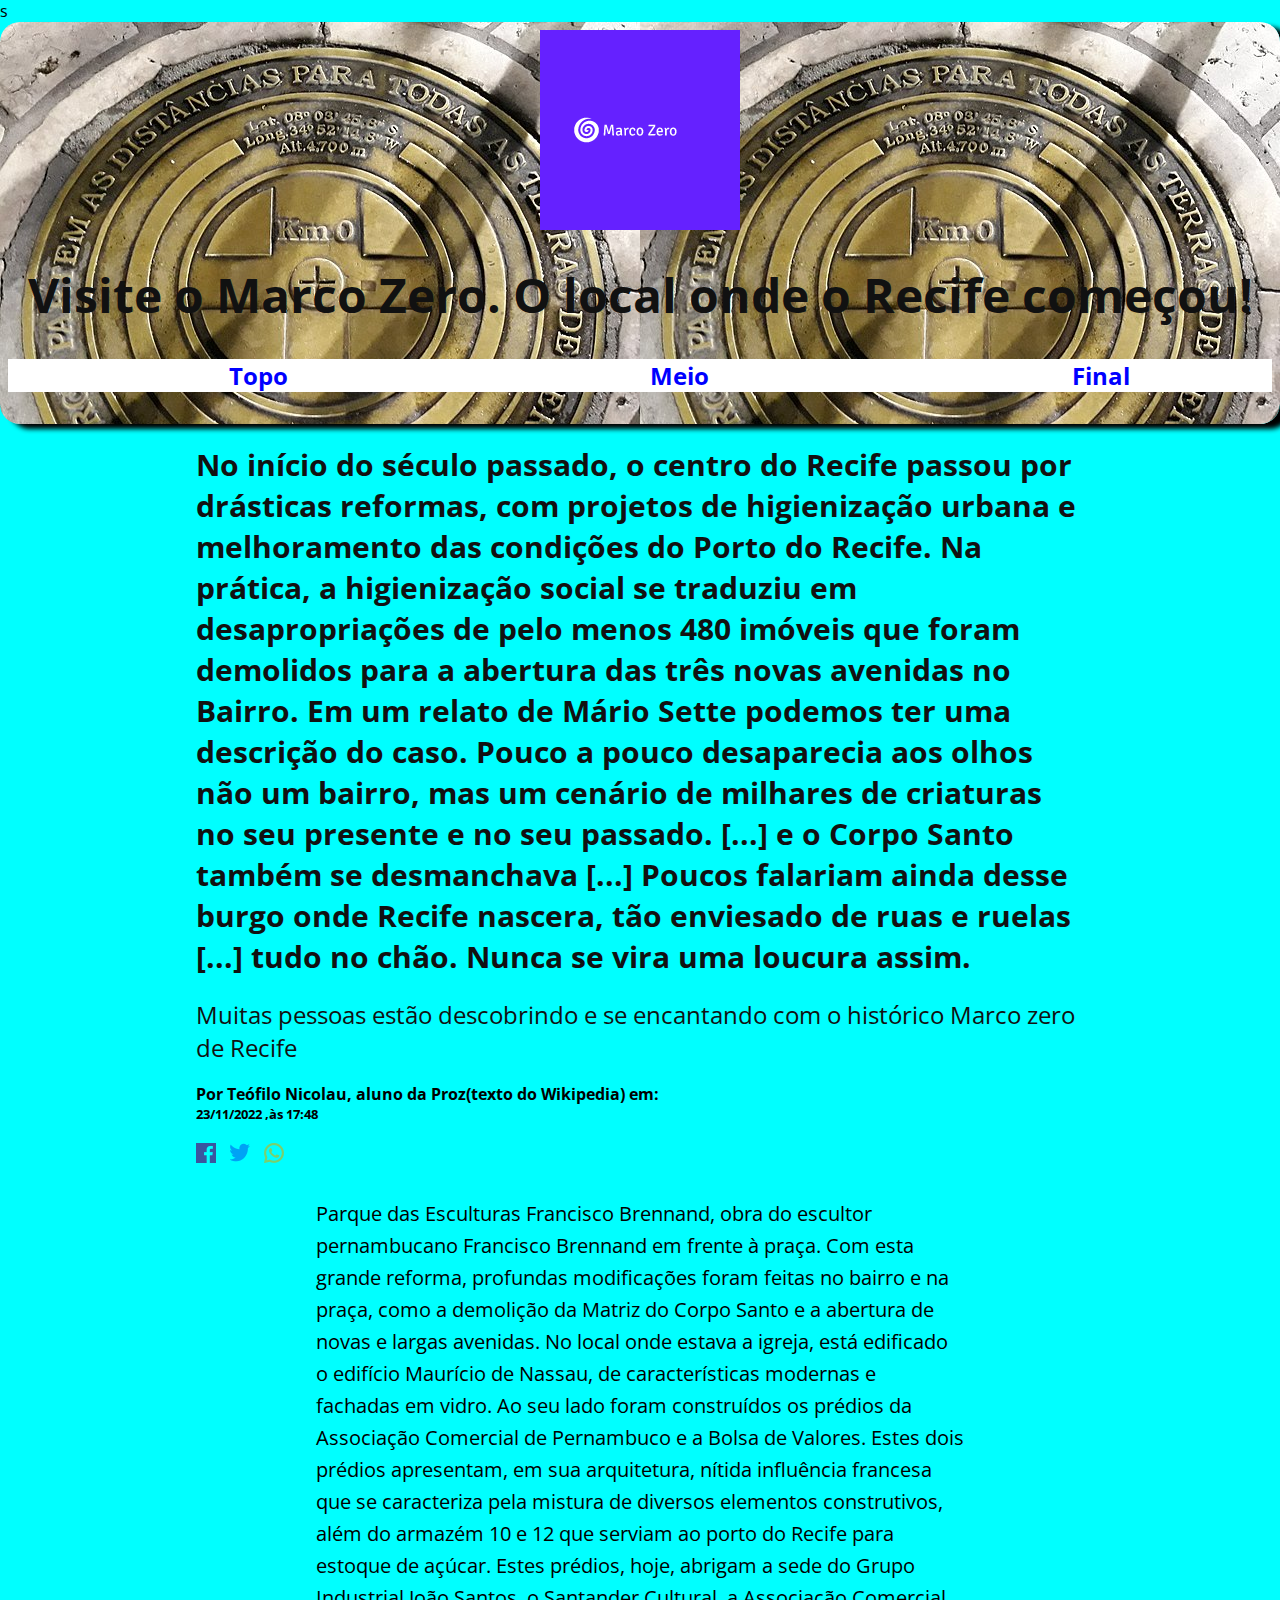
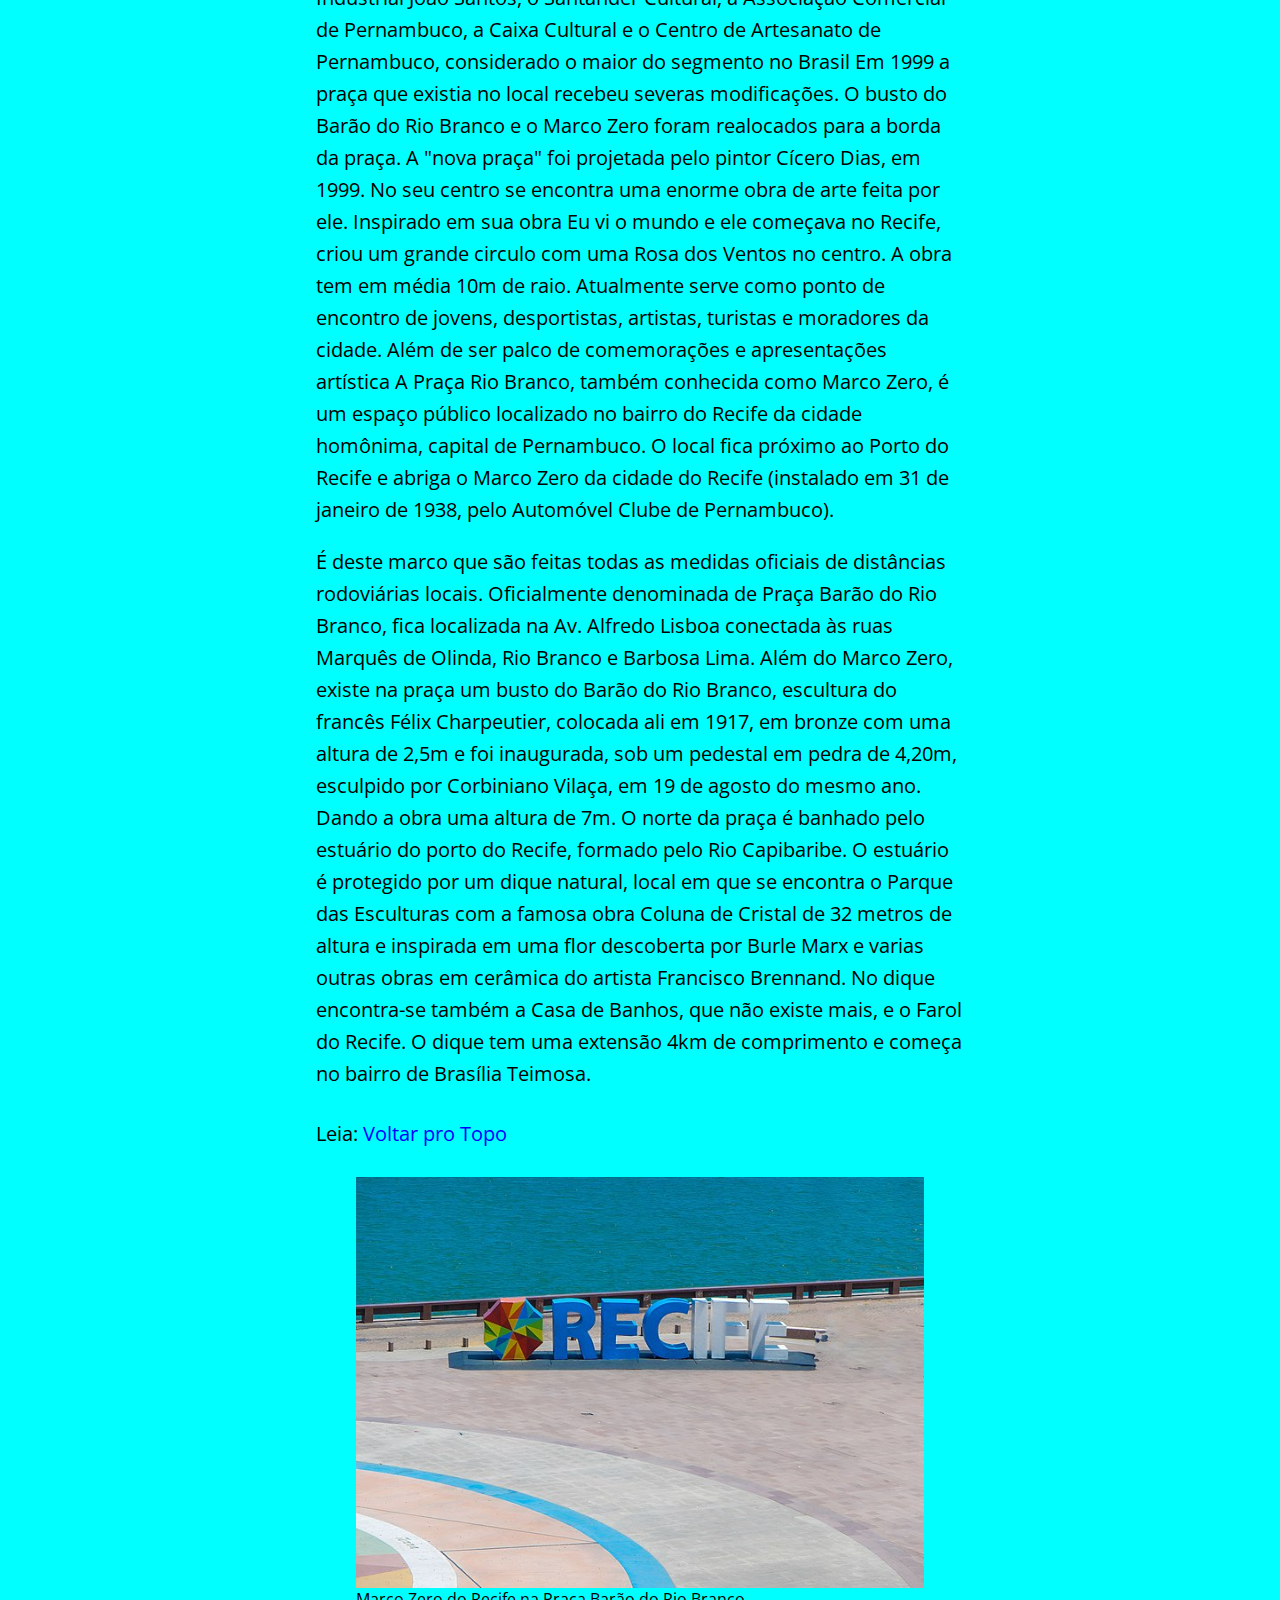
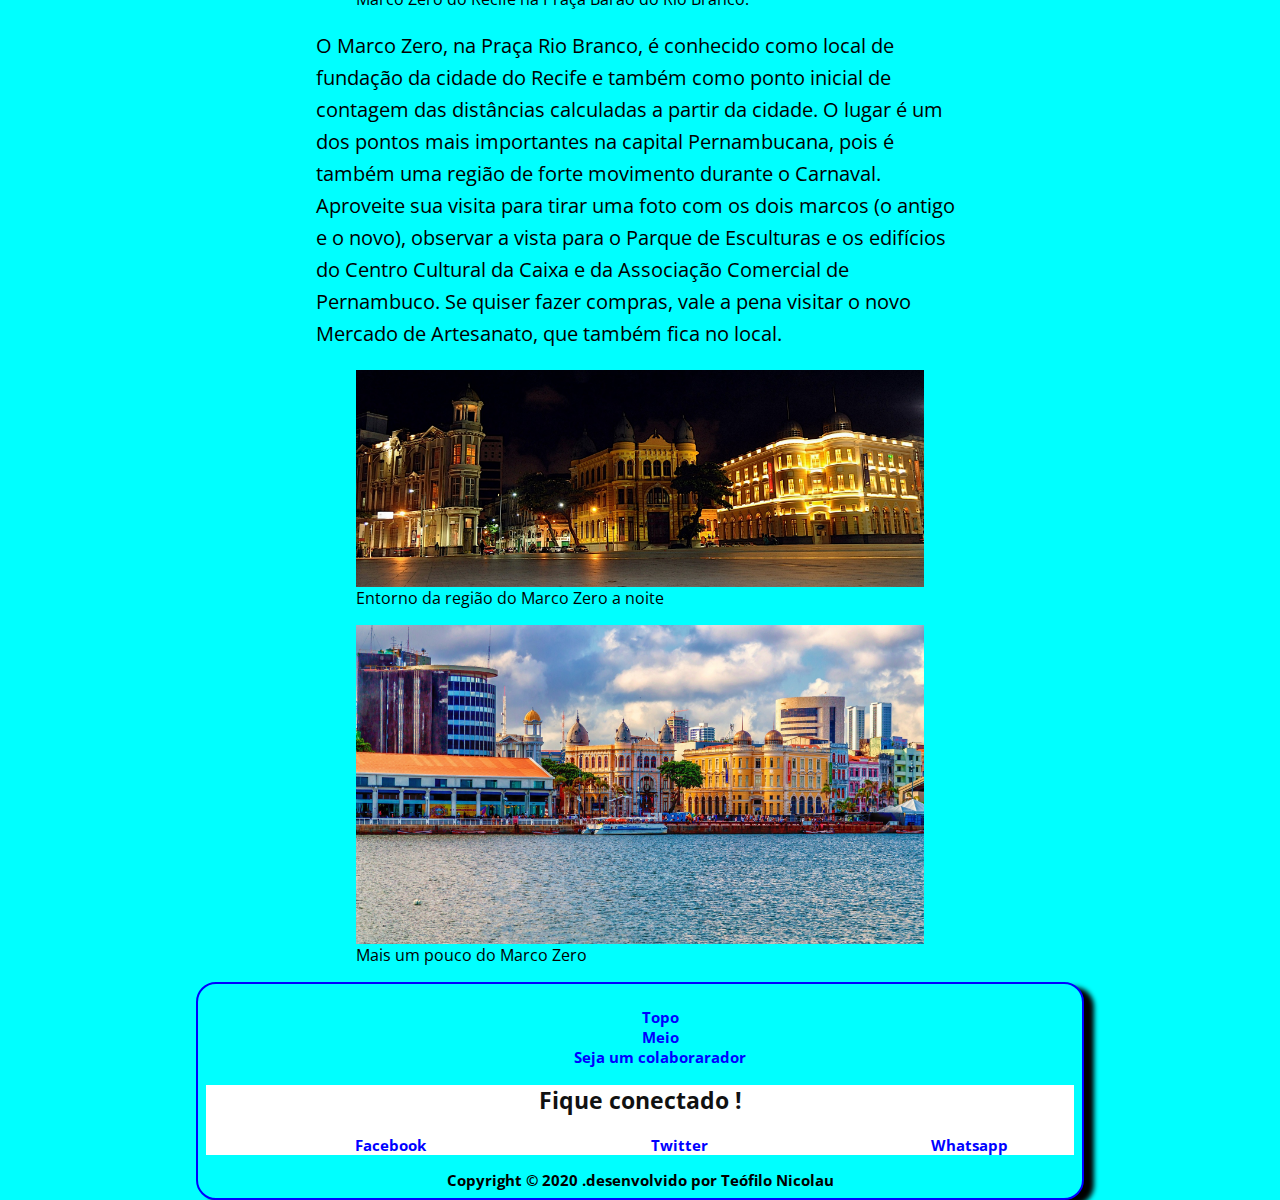
==== index.html @ 3c05c3f0 "marco_zero" ====
s<!--A cidade do Recife é uma das mais famosas do Nordeste, ela possui diversos pontos turísticos e um deles é o Marco Zero. Sabendo disso, crie uma página HTML, falando sobre esse ponto turístico de acordo com os seguintes pré-requisitos: 

 1. A página precisa ter cabeçalho, conteúdo e rodapé;
 2. A página precisa ter imagens; 
 3. Use a tag de semântica textual inline. 

 Abuse de sua criatividade para a criação da página! 
-->
<!DOCTYPE html>
<html lang="pt-br">
  <head>
    <meta charset="UTF-8" />
    <meta http-equiv="X-UA-Compatible" content="IE=edge" />
    <meta name="viewport" content="width=device-width, initial-scale=1.0" />
    <link rel="stylesheet" href="./style.css" />

    <title>Marco Zero Recife</title>
  </head>
  <body>
    <header class="cabecalho">
      <a class="logo" href="index.html"
        ><img src="./logoMarcoZero.png" alt="logotipo"
      /></a>
      <h1>Visite o Marco Zero. O local onde o Recife começou!</h1>
      <nav>
        <ul>
          <li><a href="#">Topo</a></li>
          <li><a href="#meio">Meio</a></li>
          <li><a href="#final">Final</a></li>
        </ul>
      </nav>
    </header>

    <div class="container">
      <main>
        <div class="headline">
          <h1>
            No início do século passado, o centro do Recife passou por drásticas
            reformas, com projetos de higienização urbana e melhoramento das
            condições do Porto do Recife. Na prática, a higienização social se
            traduziu em desapropriações de pelo menos 480 imóveis que foram
            demolidos para a abertura das três novas avenidas no Bairro. Em um
            relato de Mário Sette podemos ter uma descrição do caso. Pouco a
            pouco desaparecia aos olhos não um bairro, mas um cenário de
            milhares de criaturas no seu presente e no seu passado. [...] e o
            Corpo Santo também se desmanchava [...] Poucos falariam ainda desse
            burgo onde Recife nascera, tão enviesado de ruas e ruelas [...] tudo
            no chão. Nunca se vira uma loucura assim.
          </h1>
        </div>

        <h2 class="subtitle">
          Muitas pessoas estão descobrindo e se encantando com o histórico Marco
          zero de Recife
        </h2>
        <div class="author">
          Por Teófilo Nicolau, aluno da Proz(texto do Wikipedia) em:
          <div><sub></sub><small>23/11/2022 ,às 17:48</small></div>
          <div class="social-icons">
            <a href=""
              ><img class="icon" src="./facebook.png" alt="Facebook"
            /></a>
            <a href=""
              ><img class="icon" src="./twitter.png" alt="Twitter"
            /></a>
            <a href=""
              ><img class="icon" src="./whatsapp.png" alt="Whatsapp"
            /></a>
          </div>
        </div>
        <div class="content">
          <p>
            Parque das Esculturas Francisco Brennand, obra do escultor
            pernambucano Francisco Brennand em frente à praça. Com esta grande
            reforma, profundas modificações foram feitas no bairro e na praça,
            como a demolição da Matriz do Corpo Santo e a abertura de novas e
            largas avenidas. No local onde estava a igreja, está edificado o
            edifício Maurício de Nassau, de características modernas e fachadas
            em vidro. Ao seu lado foram construídos os prédios da Associação
            Comercial de Pernambuco e a Bolsa de Valores. Estes dois prédios
            apresentam, em sua arquitetura, nítida influência francesa que se
            caracteriza pela mistura de diversos elementos construtivos, além do
            armazém 10 e 12 que serviam ao porto do Recife para estoque de
            açúcar. Estes prédios, hoje, abrigam a sede do Grupo Industrial João
            Santos, o Santander Cultural, a Associação Comercial de Pernambuco,
            a Caixa Cultural e o Centro de Artesanato de Pernambuco, considerado
            o maior do segmento no <secion id="meio">Brasil</secion> Em 1999 a
            praça que existia no local recebeu severas modificações. O busto do
            Barão do Rio Branco e o Marco Zero foram realocados para a borda da
            praça. A "nova praça" foi projetada pelo pintor Cícero Dias, em
            1999. No seu centro se encontra uma enorme obra de arte feita por
            ele. Inspirado em sua obra Eu vi o mundo e ele começava no Recife,
            criou um grande circulo com uma Rosa dos Ventos no centro. A obra
            tem em média 10m de raio. Atualmente serve como ponto de encontro de
            jovens, desportistas, artistas, turistas e moradores da cidade. Além
            de ser palco de comemorações e apresentações artística A Praça Rio
            Branco, também conhecida como Marco Zero, é um espaço público
            localizado no bairro do Recife da cidade homônima, capital de
            Pernambuco. O local fica próximo ao Porto do Recife e abriga o Marco
            Zero da cidade do Recife (instalado em 31 de janeiro de 1938, pelo
            Automóvel Clube de Pernambuco).
          </p>
          <p>
            É deste marco que são feitas todas as medidas oficiais de distâncias
            rodoviárias locais. Oficialmente denominada de Praça Barão do Rio
            Branco, fica localizada na Av. Alfredo Lisboa conectada às ruas
            Marquês de Olinda, Rio Branco e Barbosa Lima. Além do Marco Zero,
            existe na praça um busto do Barão do Rio Branco, escultura do
            francês Félix Charpeutier, colocada ali em 1917, em bronze com uma
            altura de 2,5m e foi inaugurada, sob um pedestal em pedra de 4,20m,
            esculpido por Corbiniano Vilaça, em 19 de agosto do mesmo ano. Dando
            a obra uma altura de 7m. O norte da praça é banhado pelo estuário do
            porto do Recife, formado pelo Rio Capibaribe. O estuário é protegido
            por um dique natural, local em que se encontra o Parque das
            Esculturas com a famosa obra Coluna de Cristal de 32 metros de
            altura e inspirada em uma flor descoberta por Burle Marx e varias
            outras obras em cerâmica do artista Francisco Brennand. No dique
            encontra-se também a Casa de Banhos, que não existe mais, e o Farol
            do Recife. O dique tem uma extensão 4km de comprimento e começa no
            bairro de Brasília Teimosa.
          </p>

          <div class="cta">
            Leia:
            <a href="#">Voltar pro Topo </a>
          </div>
          <figure>
            <img
              src="./Marco_zero_do_Recife,_na_praça_barão_do_Rio_Branco.jpg"
              alt=""
            />
            <figcaption>
              Marco Zero do Recife na Praça Barão do Rio Branco.
            </figcaption>
          </figure>
          <p>
            O Marco Zero, na Praça Rio Branco, é conhecido como local de
            fundação da cidade do Recife e também como ponto inicial de contagem
            das distâncias calculadas a partir da cidade. O lugar é um dos
            pontos mais importantes na capital Pernambucana, pois é também uma
            região de forte movimento durante o Carnaval. Aproveite sua visita
            para tirar uma foto com os dois marcos (o antigo e o novo), observar
            a vista para o Parque de Esculturas e os edifícios do Centro
            Cultural da Caixa e da Associação Comercial de Pernambuco. Se quiser
            fazer compras, vale a pena visitar o novo Mercado de Artesanato, que
            também fica no local.
          </p>
          <figure>
            <img src="./noite.jpg" alt="" />
            <figcaption>Entorno da região do Marco Zero a noite</figcaption>
          </figure>
          <figure>
            <img src="./recife-2014127_1920.jpg" alt="" />
            <figcaption>Mais um pouco do Marco Zero</figcaption>
          </figure>
        </div>
      </main>

      <footer>
        <div class="rodape">
          <ul>
            <li><a href="#">Topo</a></li>
            <li><a href="#meio">Meio</a></li>
            <li><a href="#">Seja um colaborarador</a></li>
          </ul>

          <nav>
            <h2 class="final">Fique conectado !</h2>

            <ul>
              <li><a href="#">Facebook</a></li>

              <li><a href="#">Twitter</a></li>

              <li><a href="#">Whatsapp</a></li>
            </ul>
          </nav>

          <small
            ><section id="final">
              Copyright © 2020 .desenvolvido por Teófilo Nicolau
            </section></small
          >
        </div>
      </footer>
    </div>
  </body>
</html>
---- style.css ----
@import url('https://fonts.googleapis.com/css2?family=Lavishly+Yours&family=Open+Sans:ital,wght@0,400;0,500;0,700;0,800;1,300;1,400;1,600;1,700&family=Pacifico&family=Rancho&family=Reenie+Beanie&family=Rock+Salt&family=Space+Mono:ital,wght@0,400;0,700;1,700&display=swap');

body {
    font-family: 'Open Sans','Helvetica','Arial';
    margin: 0;
    padding: 0;
    background-color: cyan;
}
.cabecalho {
    background-image: url('./640px-Marco_Zero_do_Recife_\(PE\).jpg');
    color: white;
    font-size: 24px;
    font-weight: bold;
    text-align: center;
    padding: 8px;
    border-bottom: 5 px solid blue;
    border-radius:20px 20px ;
    box-shadow: 10px 5px 5px black;
}
.container {
    max-width: 888px;
    margin:auto;
}
h1,h2{
    color: #111;
}
.headline {
    font-size: 15px;
    
 
}
.subtitle {
    font-weight: normal;
   

}
.social-icons {
    margin-top: 10px;
}
.icon {
    width: 20px;
    padding: 10px 10px 10px 0;
    
}
.author {
    font-weight: bold;
    font-size: 0,8em;

}
.content {
    max-width: 648px;
    margin: auto;

} 
p {
    font-size: 20px;
    line-height: 32px;
}  



nav{
   background-color: white; 
}
nav ul {
    display: flex;
    justify-content: space-around;
    width: 100%;
}
nav ul li{
    list-style-type: none;
    text-align: center;
    font-weight: bold;
    width: 100%;
}
a:hover{
    background-color: azure;
    color:#000;
}



nav ul li a {
    display: block;
    text-decoration: none;
    width: 100%;
    height: 100%;
    list-style-type: none;
}
a {
    text-decoration: none;
    color: blue;
    font-weight: 700px;
}
.cta{
    font-size: 20px;
    margin: 30px 0;
}
figure {
    padding: 0;
    margin: 40 px 0;
}
figure>img {
    width: 100%;
}
li{
    list-style-type: none;
}
   
footer{
    background-color:cyan;
    color: white;
    font-size: 15px;
    font-weight: bold;
    text-align: center;
    padding: 8px;
    margin: auto;
    border-bottom: 8 px solid blue;
    border: 2px solid blue;
    border-radius:20px 20px ;
    box-sizing: border-box;
    box-shadow: 10px 5px 5px black;
}

#final{
    font-size: 15px;
    color:#000;
    font-weight: bold;

}
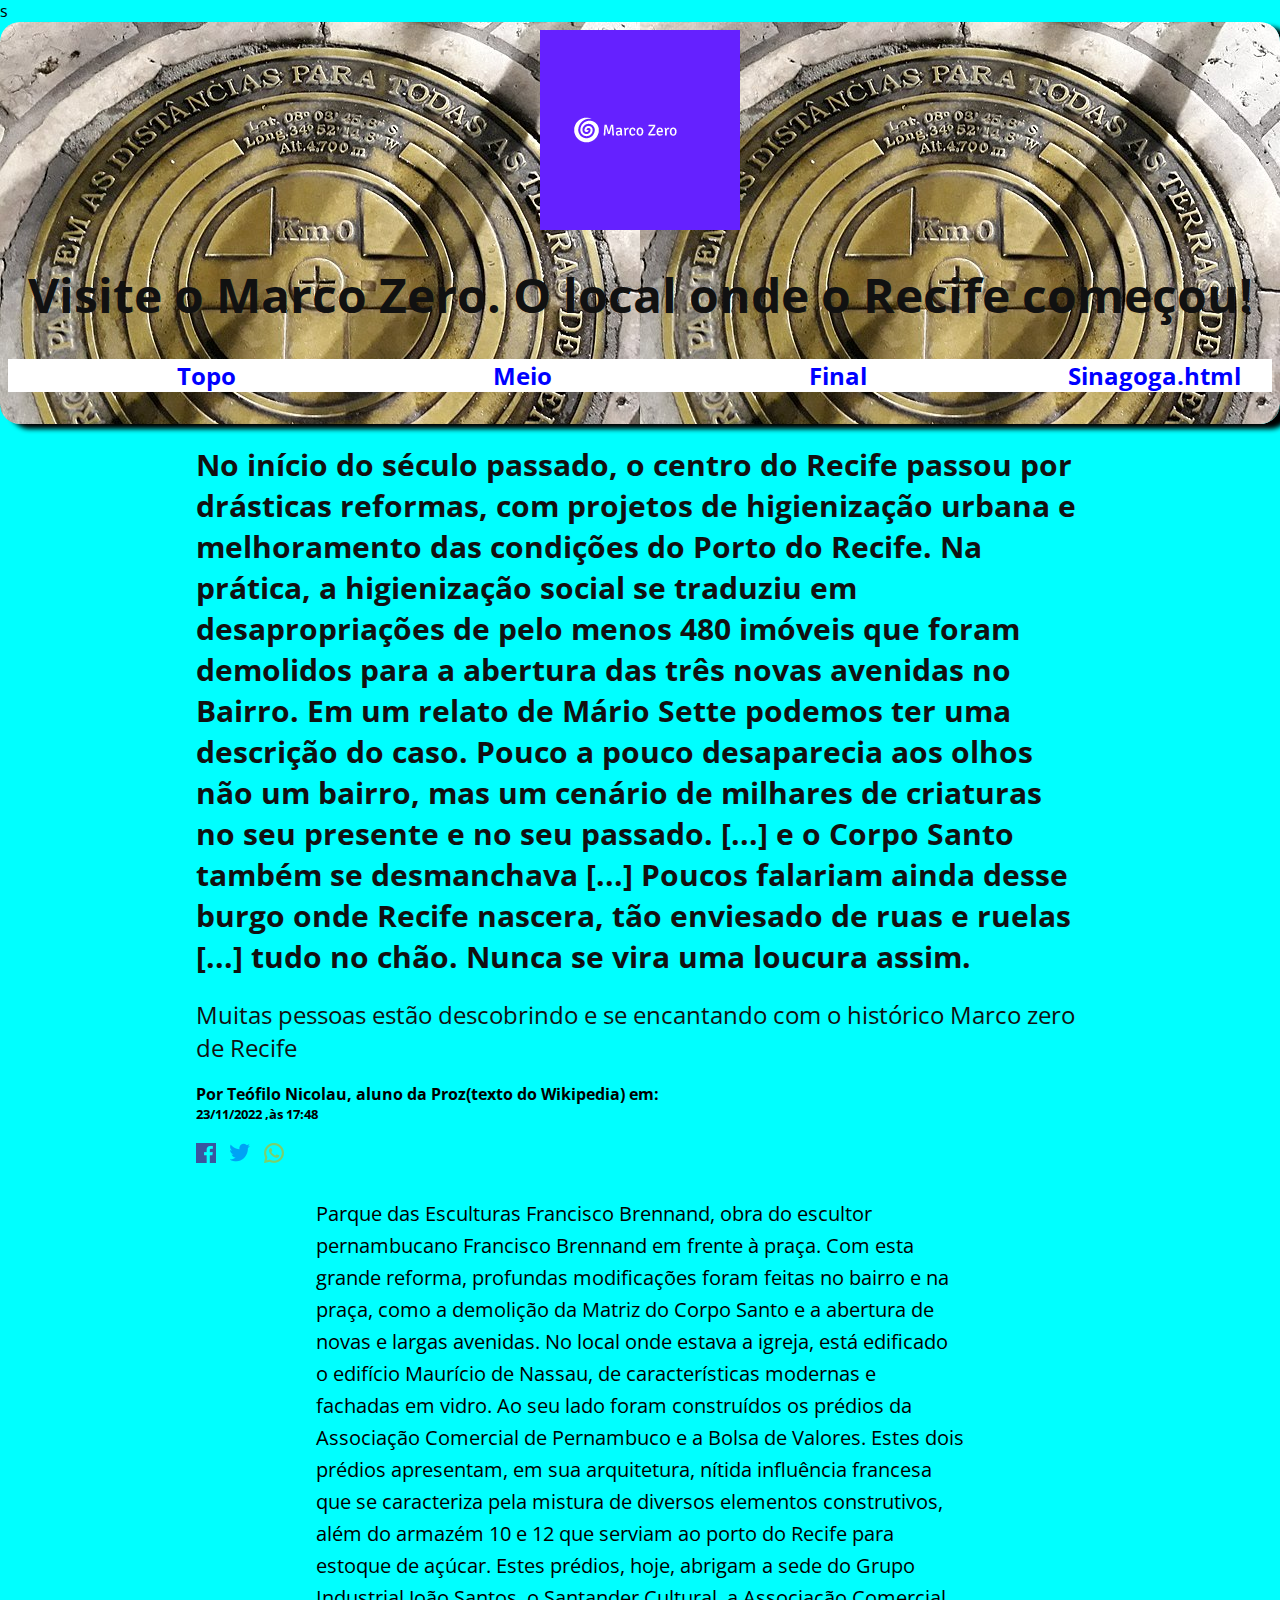
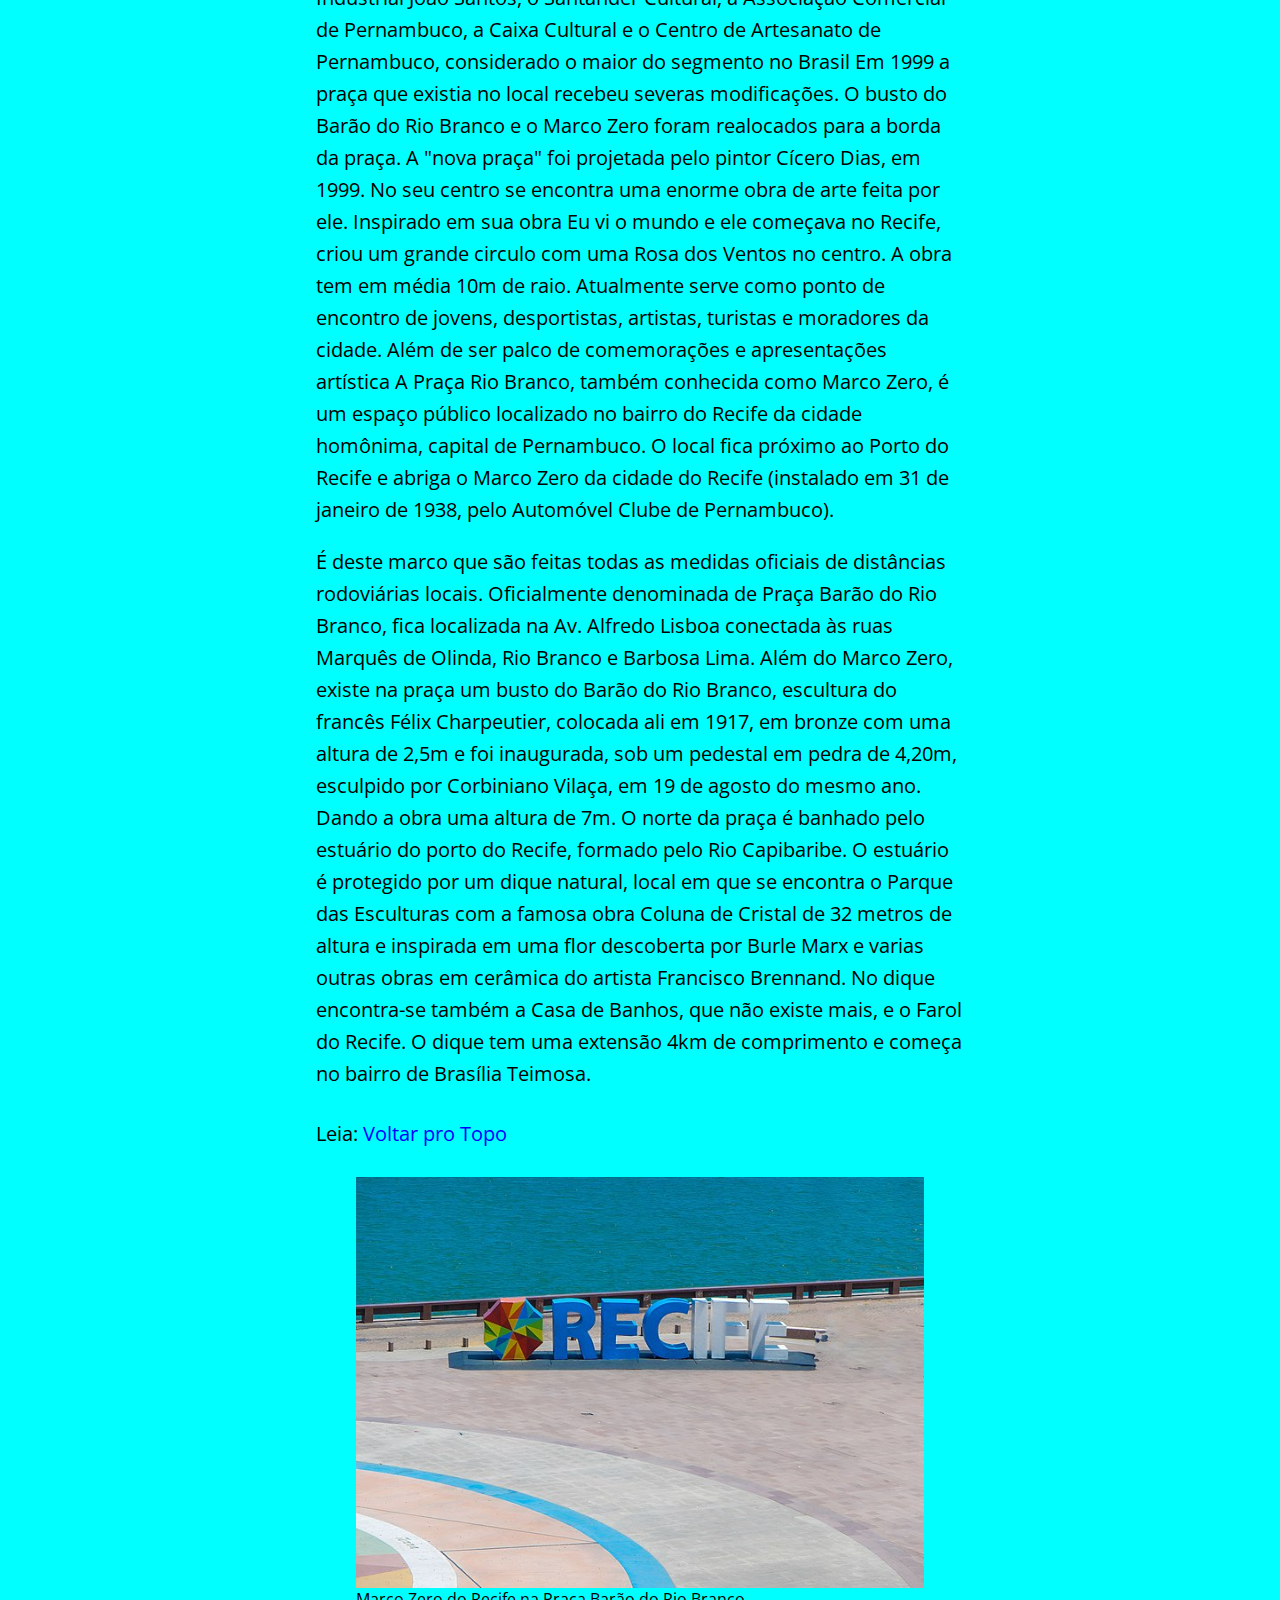
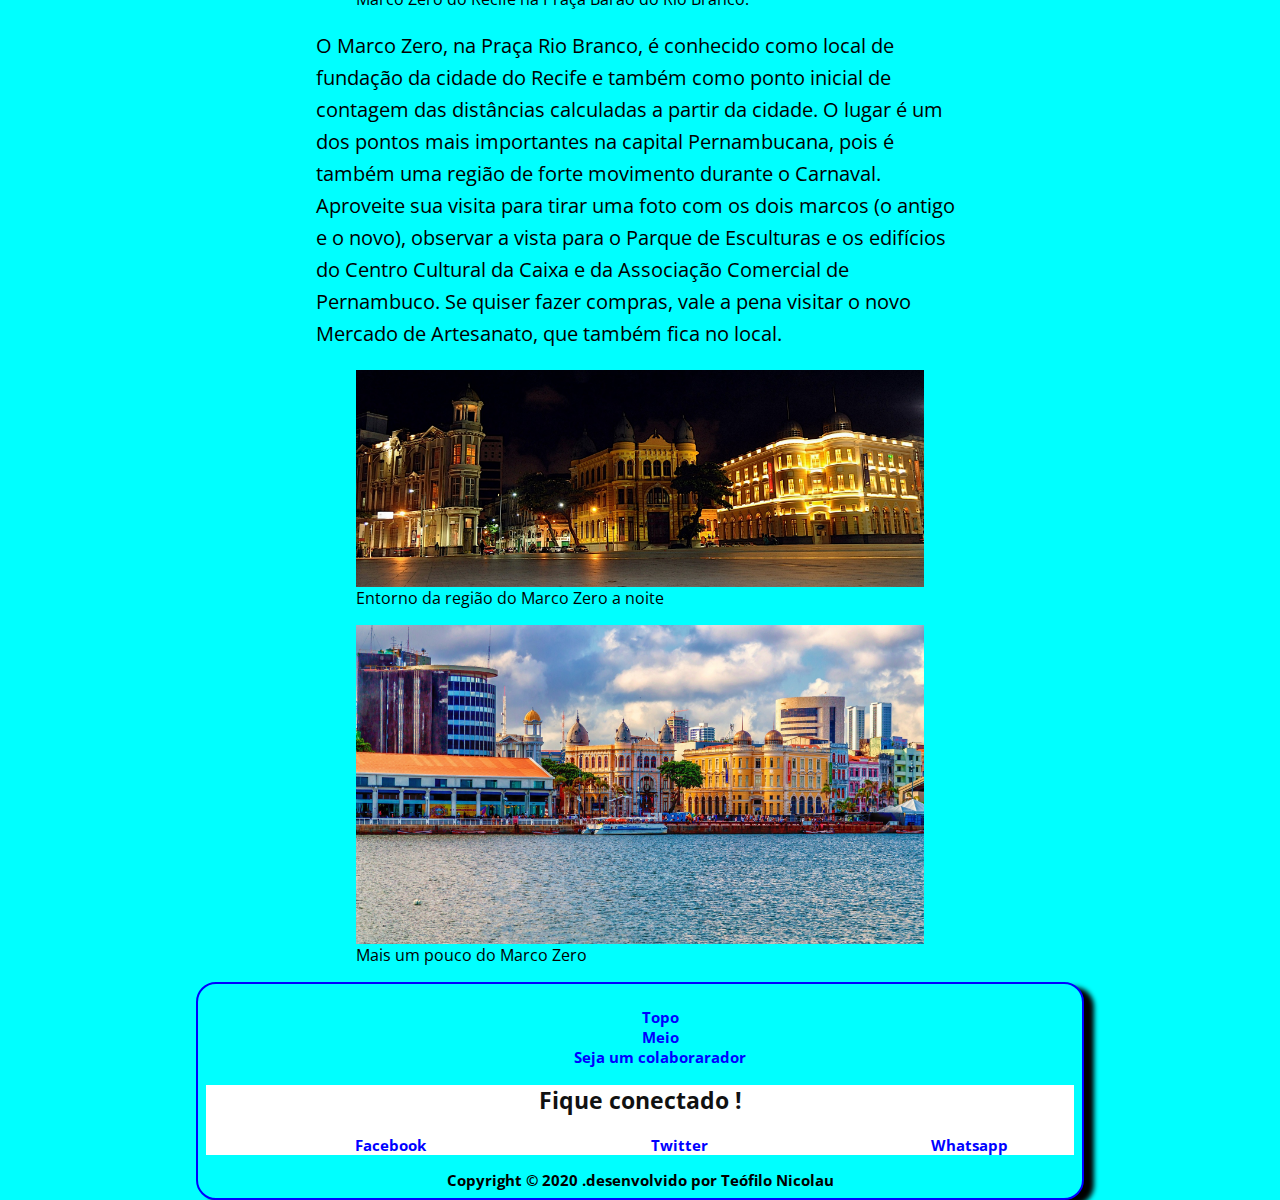
==== commit d18abcf8: "Criacao da pasta sinagoga.html e altercoes no index.html" ====
--- a/index.html
+++ b/index.html
@@ -27,6 +27,7 @@
           <li><a href="#">Topo</a></li>
           <li><a href="#meio">Meio</a></li>
           <li><a href="#final">Final</a></li>
+          <li><a href="sinagoga.html" target="_blank">Sinagoga.html</a></li>
         </ul>
       </nav>
     </header>
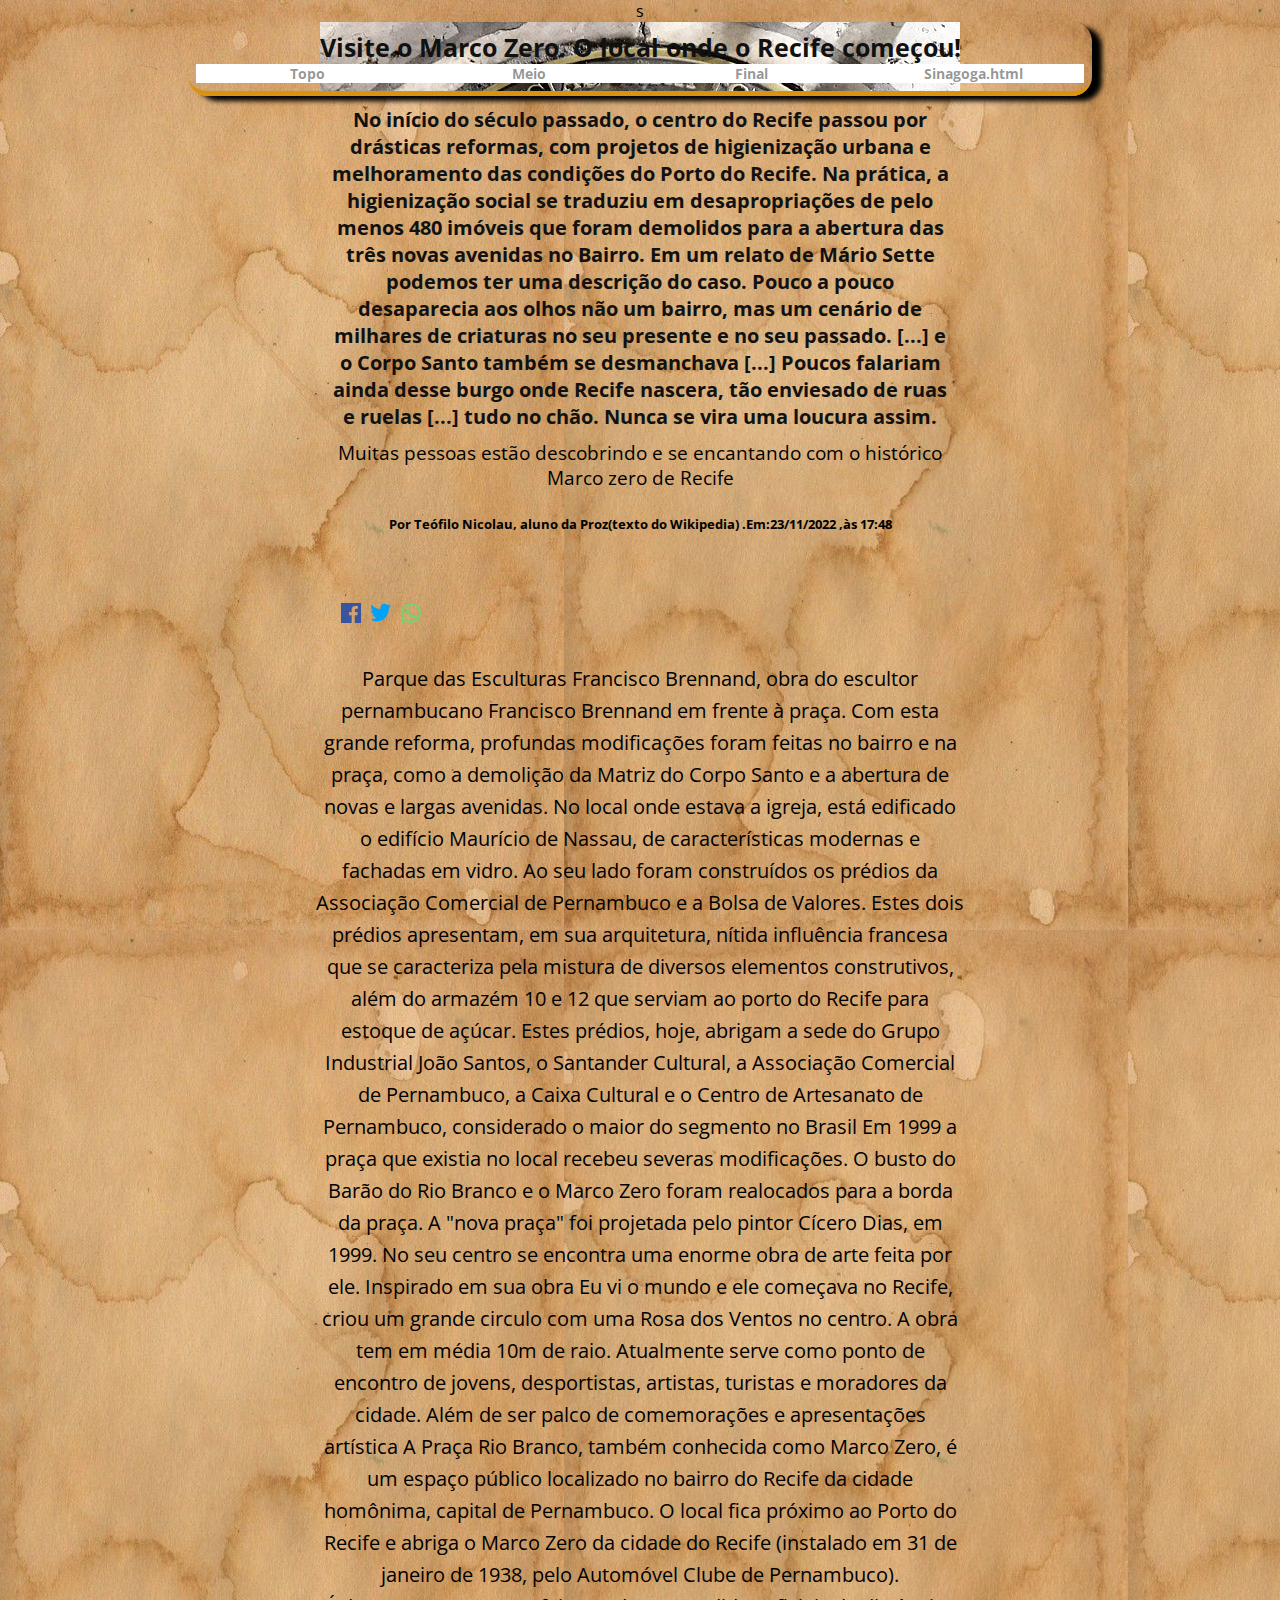
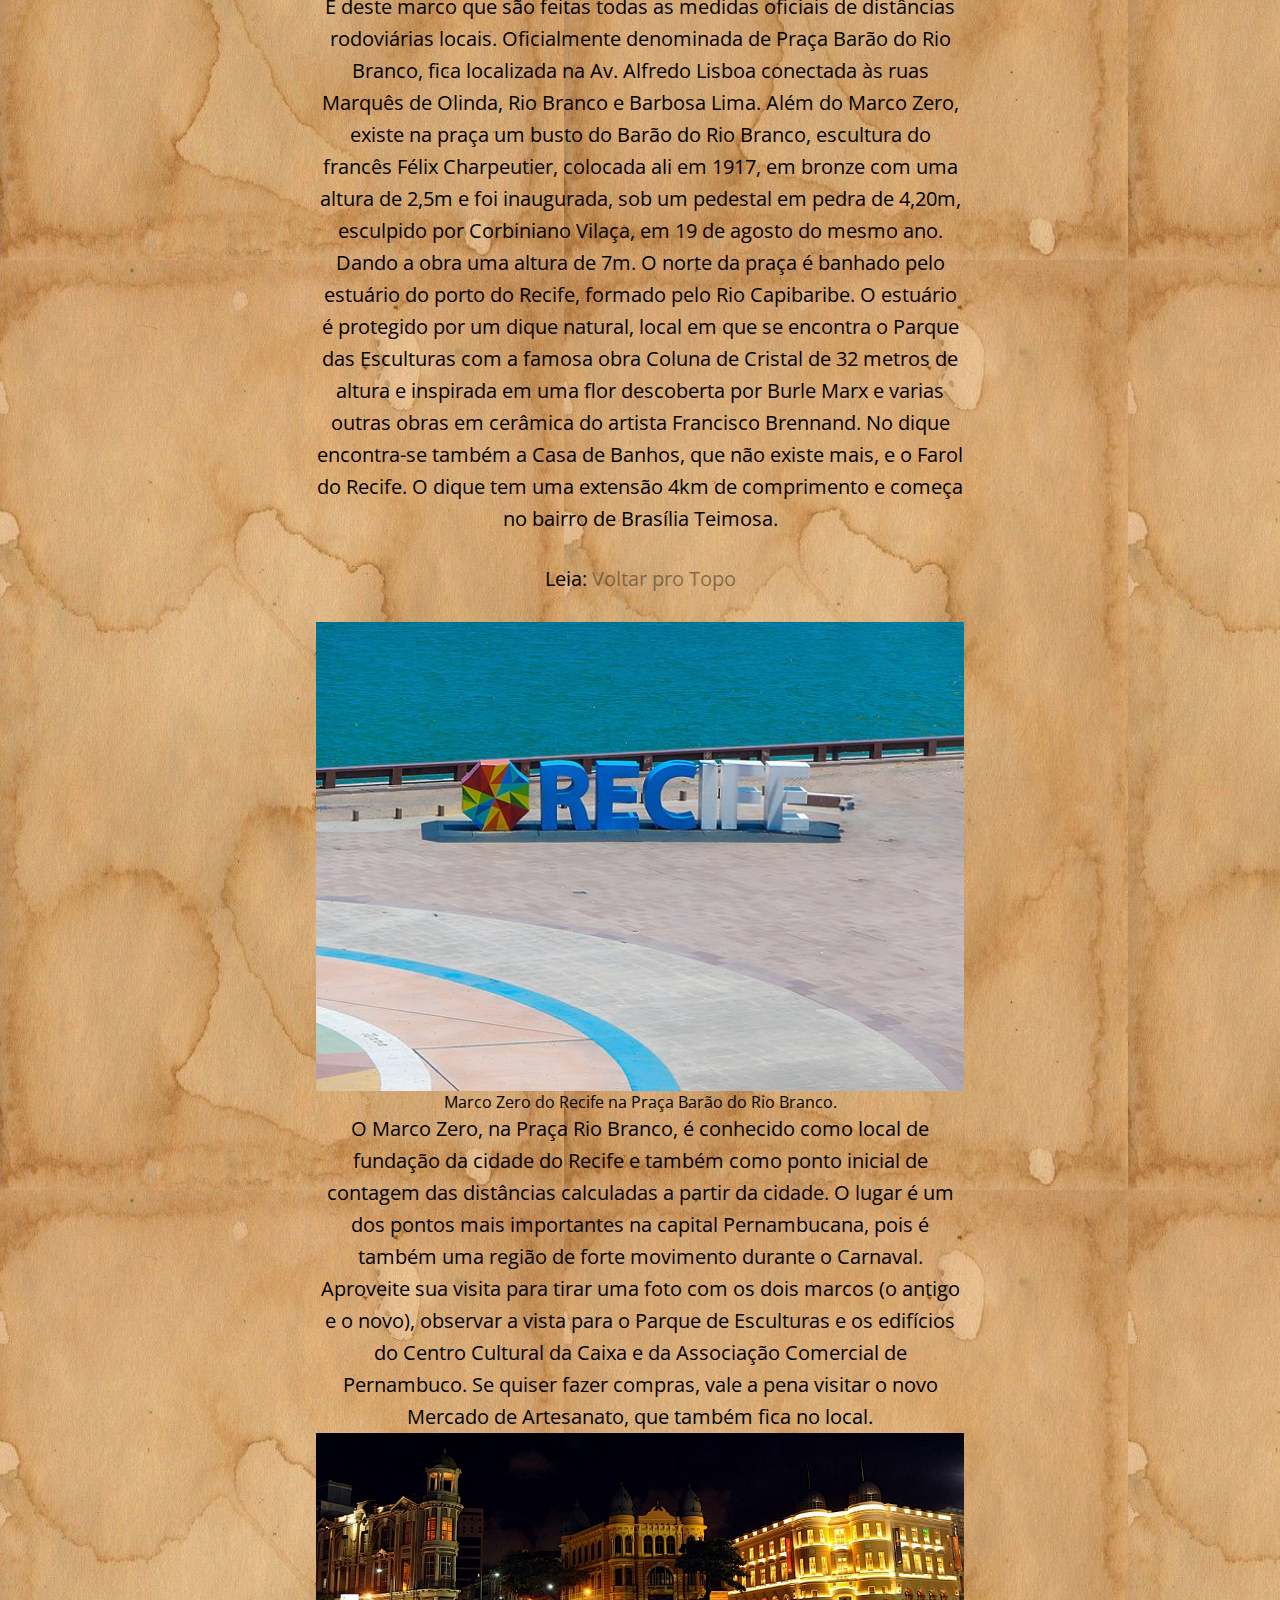
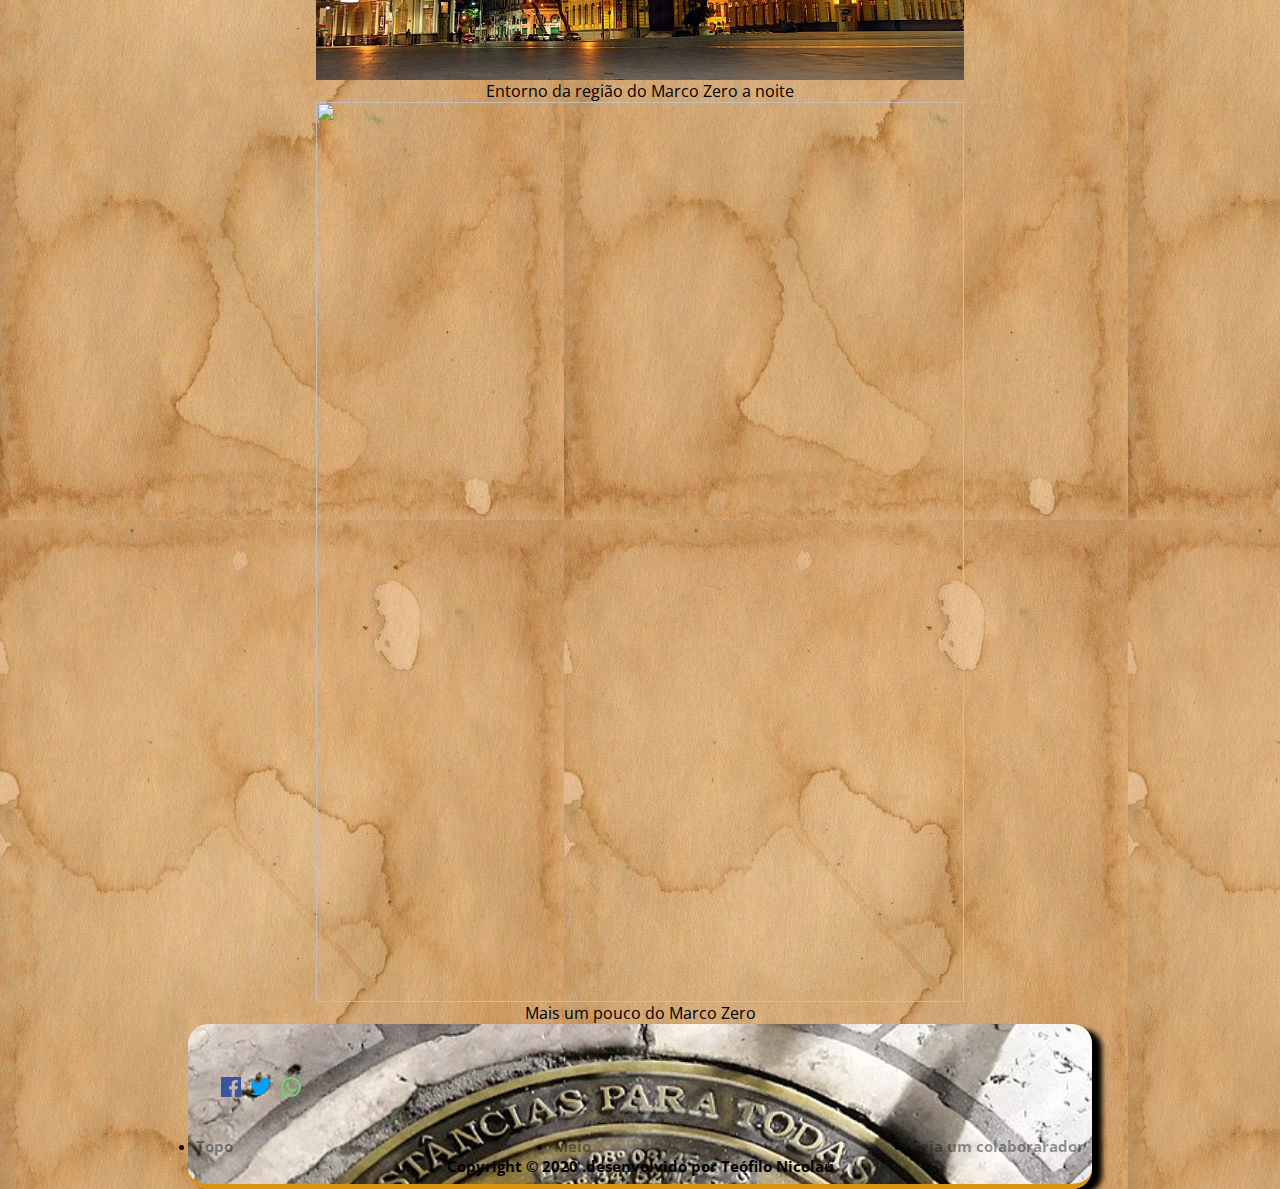
==== commit b86c6543: "tags semanticas e display-flex" ====
--- a/index.html
+++ b/index.html
@@ -17,13 +17,10 @@
     <title>Marco Zero Recife</title>
   </head>
   <body>
-    <header class="cabecalho">
-      <a class="logo" href="index.html"
-        ><img src="./logoMarcoZero.png" alt="logotipo"
-      /></a>
+    <header>
       <h1>Visite o Marco Zero. O local onde o Recife começou!</h1>
       <nav>
-        <ul>
+        <ul >
           <li><a href="#">Topo</a></li>
           <li><a href="#meio">Meio</a></li>
           <li><a href="#final">Final</a></li>
@@ -31,11 +28,9 @@
         </ul>
       </nav>
     </header>
-
-    <div class="container">
       <main>
-        <div class="headline">
-          <h1>
+    
+          <h2>
             No início do século passado, o centro do Recife passou por drásticas
             reformas, com projetos de higienização urbana e melhoramento das
             condições do Porto do Recife. Na prática, a higienização social se
@@ -47,29 +42,29 @@
             Corpo Santo também se desmanchava [...] Poucos falariam ainda desse
             burgo onde Recife nascera, tão enviesado de ruas e ruelas [...] tudo
             no chão. Nunca se vira uma loucura assim.
-          </h1>
+          </h2>
         </div>
 
-        <h2 class="subtitle">
+        <h3 class="subtitle">
           Muitas pessoas estão descobrindo e se encantando com o histórico Marco
           zero de Recife
-        </h2>
-        <div class="author">
-          Por Teófilo Nicolau, aluno da Proz(texto do Wikipedia) em:
-          <div><sub></sub><small>23/11/2022 ,às 17:48</small></div>
-          <div class="social-icons">
-            <a href=""
-              ><img class="icon" src="./facebook.png" alt="Facebook"
-            /></a>
-            <a href=""
-              ><img class="icon" src="./twitter.png" alt="Twitter"
-            /></a>
-            <a href=""
-              ><img class="icon" src="./whatsapp.png" alt="Whatsapp"
-            /></a>
-          </div>
-        </div>
-        <div class="content">
+        </h3>
+        <section class="author">
+          <div><sub></sub><small> Por Teófilo Nicolau, aluno da Proz(texto do Wikipedia) .Em:23/11/2022 ,às 17:48</small></div>
+        </section>
+        <section class="social-icons">
+          <ul class="social">
+            <li><a href=""
+                     ><img class="icon" src="./images/facebook.png" alt="Facebook"
+                   /></a></li>
+            <li><a href=""
+                     ><img class="icon" src="./images/twitter.png" alt="Twitter"
+                   /></a></li>
+            <li><a href=""
+                     ><img class="icon" src="./images/whatsapp.png" alt="Whatsapp"
+                   /></a></li>
+            </ul>
+        </section>
           <p>
             Parque das Esculturas Francisco Brennand, obra do escultor
             pernambucano Francisco Brennand em frente à praça. Com esta grande
@@ -127,7 +122,7 @@
           </div>
           <figure>
             <img
-              src="./Marco_zero_do_Recife,_na_praça_barão_do_Rio_Branco.jpg"
+              src="./images/Marco_zero_do_Recife,_na_praça_barão_do_Rio_Branco.jpg"
               alt=""
             />
             <figcaption>
@@ -147,43 +142,42 @@
             também fica no local.
           </p>
           <figure>
-            <img src="./noite.jpg" alt="" />
+            <img src="./images/noite.jpg" alt="" />
             <figcaption>Entorno da região do Marco Zero a noite</figcaption>
           </figure>
           <figure>
-            <img src="./recife-2014127_1920.jpg" alt="" />
+            <img src="./images/p&b.jpgg" alt="" />
             <figcaption>Mais um pouco do Marco Zero</figcaption>
-          </figure>
-        </div>
+         </figure>
       </main>
 
       <footer>
-        <div class="rodape">
+        <section class="social-icons">
+          <ul class="social">
+            <li><a href=""
+                     ><img class="icon" src="./images/facebook.png" alt="Facebook"
+                   /></a></li>
+            <li><a href=""
+                     ><img class="icon" src="./images/twitter.png" alt="Twitter"
+                   /></a></li>
+            <li><a href=""
+                     ><img class="icon" src="./images/whatsapp.png" alt="Whatsapp"
+                   /></a></li>
+            </ul>
+        </section>
+           
           <ul>
             <li><a href="#">Topo</a></li>
             <li><a href="#meio">Meio</a></li>
             <li><a href="#">Seja um colaborarador</a></li>
           </ul>
-
-          <nav>
-            <h2 class="final">Fique conectado !</h2>
-
-            <ul>
-              <li><a href="#">Facebook</a></li>
-
-              <li><a href="#">Twitter</a></li>
-
-              <li><a href="#">Whatsapp</a></li>
-            </ul>
-          </nav>
-
           <small
             ><section id="final">
               Copyright © 2020 .desenvolvido por Teófilo Nicolau
             </section></small
           >
-        </div>
+      
       </footer>
-    </div>
+    
   </body>
 </html>
--- a/style.css
+++ b/style.css
@@ -1,26 +1,60 @@
 @import url('https://fonts.googleapis.com/css2?family=Lavishly+Yours&family=Open+Sans:ital,wght@0,400;0,500;0,700;0,800;1,300;1,400;1,600;1,700&family=Pacifico&family=Rancho&family=Reenie+Beanie&family=Rock+Salt&family=Space+Mono:ital,wght@0,400;0,700;1,700&display=swap');
+
+*{
+    margin: 0;
+    padding: 0;  
+}
 
 body {
     font-family: 'Open Sans','Helvetica','Arial';
     margin: 0;
     padding: 0;
-    background-color: cyan;
+    background-image: url("./images/papel\ antigo.jpg");
+    display: block;
+    text-align: center;
 }
-.cabecalho {
-    background-image: url('./640px-Marco_Zero_do_Recife_\(PE\).jpg');
-    color: white;
-    font-size: 24px;
+    
+header {
+    
+    background-image: url("./images/640px-Marco_Zero_do_Recife_\(PE\).jpg");
+    box-sizing: cover;
+    background-repeat: no-repeat;
+    background-position: top center;
+    color: rgb(17, 1, 1);
+    font-size: 14px;
     font-weight: bold;
+    padding: 8px;
+    border-bottom: 5px solid rgb(218, 147, 16);
+    border-radius: 20px 20px;
+    box-shadow: 10px 5px 5px black;
+    max-width: 888px;
+    margin:auto;
+    
+
+
+}
+
+h1 {
     text-align: center;
-    padding: 8px;
-    border-bottom: 5 px solid blue;
-    border-radius:20px 20px ;
-    box-shadow: 10px 5px 5px black;
+    font-size: 30px;
+
+
+    
+    font-size: 25px
 }
-.container {
+h2{
+
+    text-align: center;
+    font-size: 15px;
+    padding: 10px;
+    margin:top;
+    font-size: 20px;
+    max-width: 888px;
+    margin:auto;
     max-width: 888px;
     margin:auto;
 }
+
 h1,h2{
     color: #111;
 }
@@ -31,11 +65,17 @@
 }
 .subtitle {
     font-weight: normal;
-   
-
 }
 .social-icons {
     margin-top: 10px;
+}
+.social{
+    display: flex;
+    justify-content: left;
+    list-style-type: none;
+    padding: 25px;
+    margin-top: auto;
+  
 }
 .icon {
     width: 20px;
@@ -43,15 +83,30 @@
     
 }
 .author {
+    display: flex;
+    justify-content: center;
     font-weight: bold;
     font-size: 0,8em;
+    padding: 25px;
+    
 
+
+
+    
 }
-.content {
+
+main {
+    
+
+    background-position: top center;
+    position: relative;
+    z-index: 1;
     max-width: 648px;
     margin: auto;
 
-} 
+   
+    
+}  
 p {
     font-size: 20px;
     line-height: 32px;
@@ -62,35 +117,28 @@
 nav{
    background-color: white; 
 }
-nav ul {
+ ul {
     display: flex;
-    justify-content: space-around;
-    width: 100%;
+    justify-content: space-between;
+    
 }
 nav ul li{
     list-style-type: none;
     text-align: center;
     font-weight: bold;
     width: 100%;
+    height: 100%;
 }
 a:hover{
     background-color: azure;
     color:#000;
 }
 
-
-
-nav ul li a {
-    display: block;
-    text-decoration: none;
-    width: 100%;
-    height: 100%;
-    list-style-type: none;
-}
 a {
     text-decoration: none;
-    color: blue;
+    color: rgba(17, 17, 19, 0.459);
     font-weight: 700px;
+    list-style-type: none;
 }
 .cta{
     font-size: 20px;
@@ -103,23 +151,24 @@
 figure>img {
     width: 100%;
 }
-li{
-    list-style-type: none;
-}
-   
+
 footer{
-    background-color:cyan;
-    color: white;
+    background-image: url("./images/640px-Marco_Zero_do_Recife_\(PE\).jpg");
+    background-repeat: no-repeat;
+    background-size: cover;
+    color: rgb(17, 1, 1);
     font-size: 15px;
     font-weight: bold;
     text-align: center;
     padding: 8px;
     margin: auto;
-    border-bottom: 8 px solid blue;
-    border: 2px solid blue;
-    border-radius:20px 20px ;
-    box-sizing: border-box;
+    border-bottom: 5px solid rgb(218, 147, 16);
+    border-radius: 20px 20px;
     box-shadow: 10px 5px 5px black;
+    max-width: 888px;
+    margin:auto;
+    list-style-type: none;
+    
 }
 
 #final{
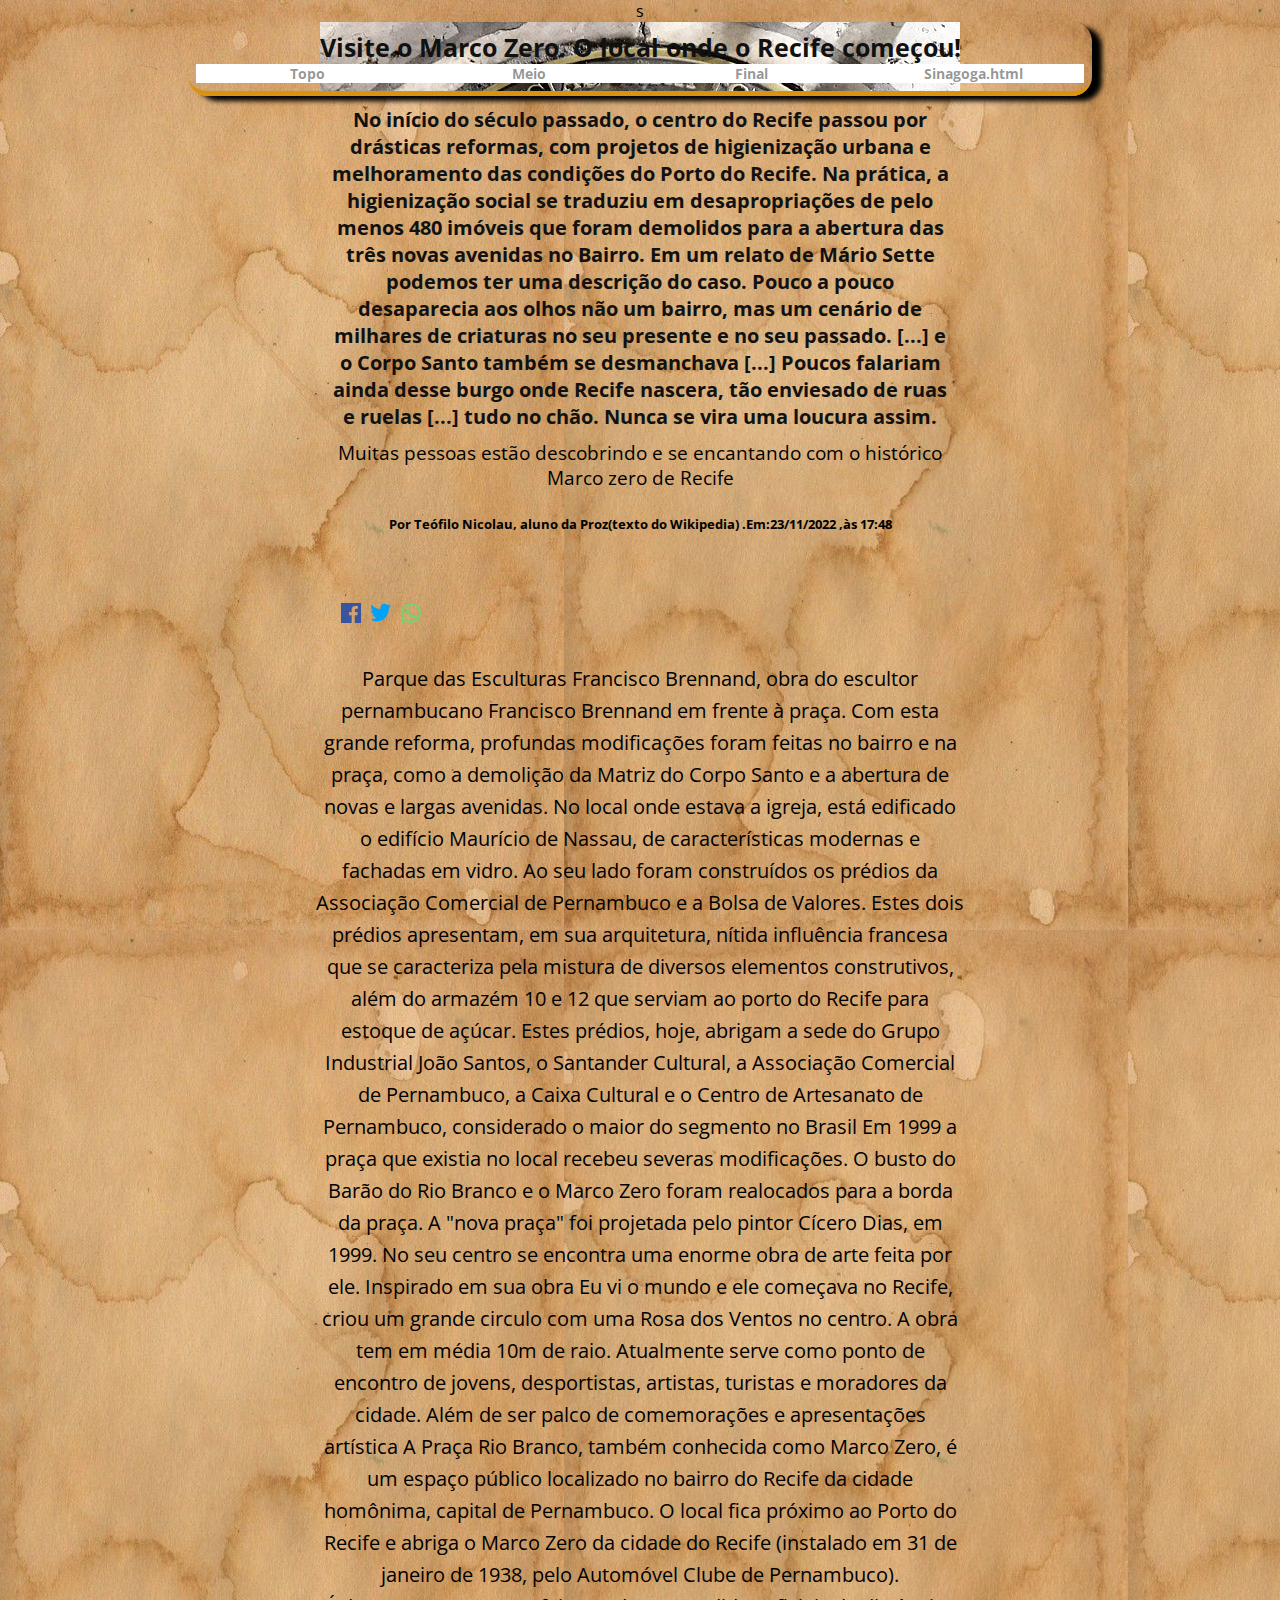
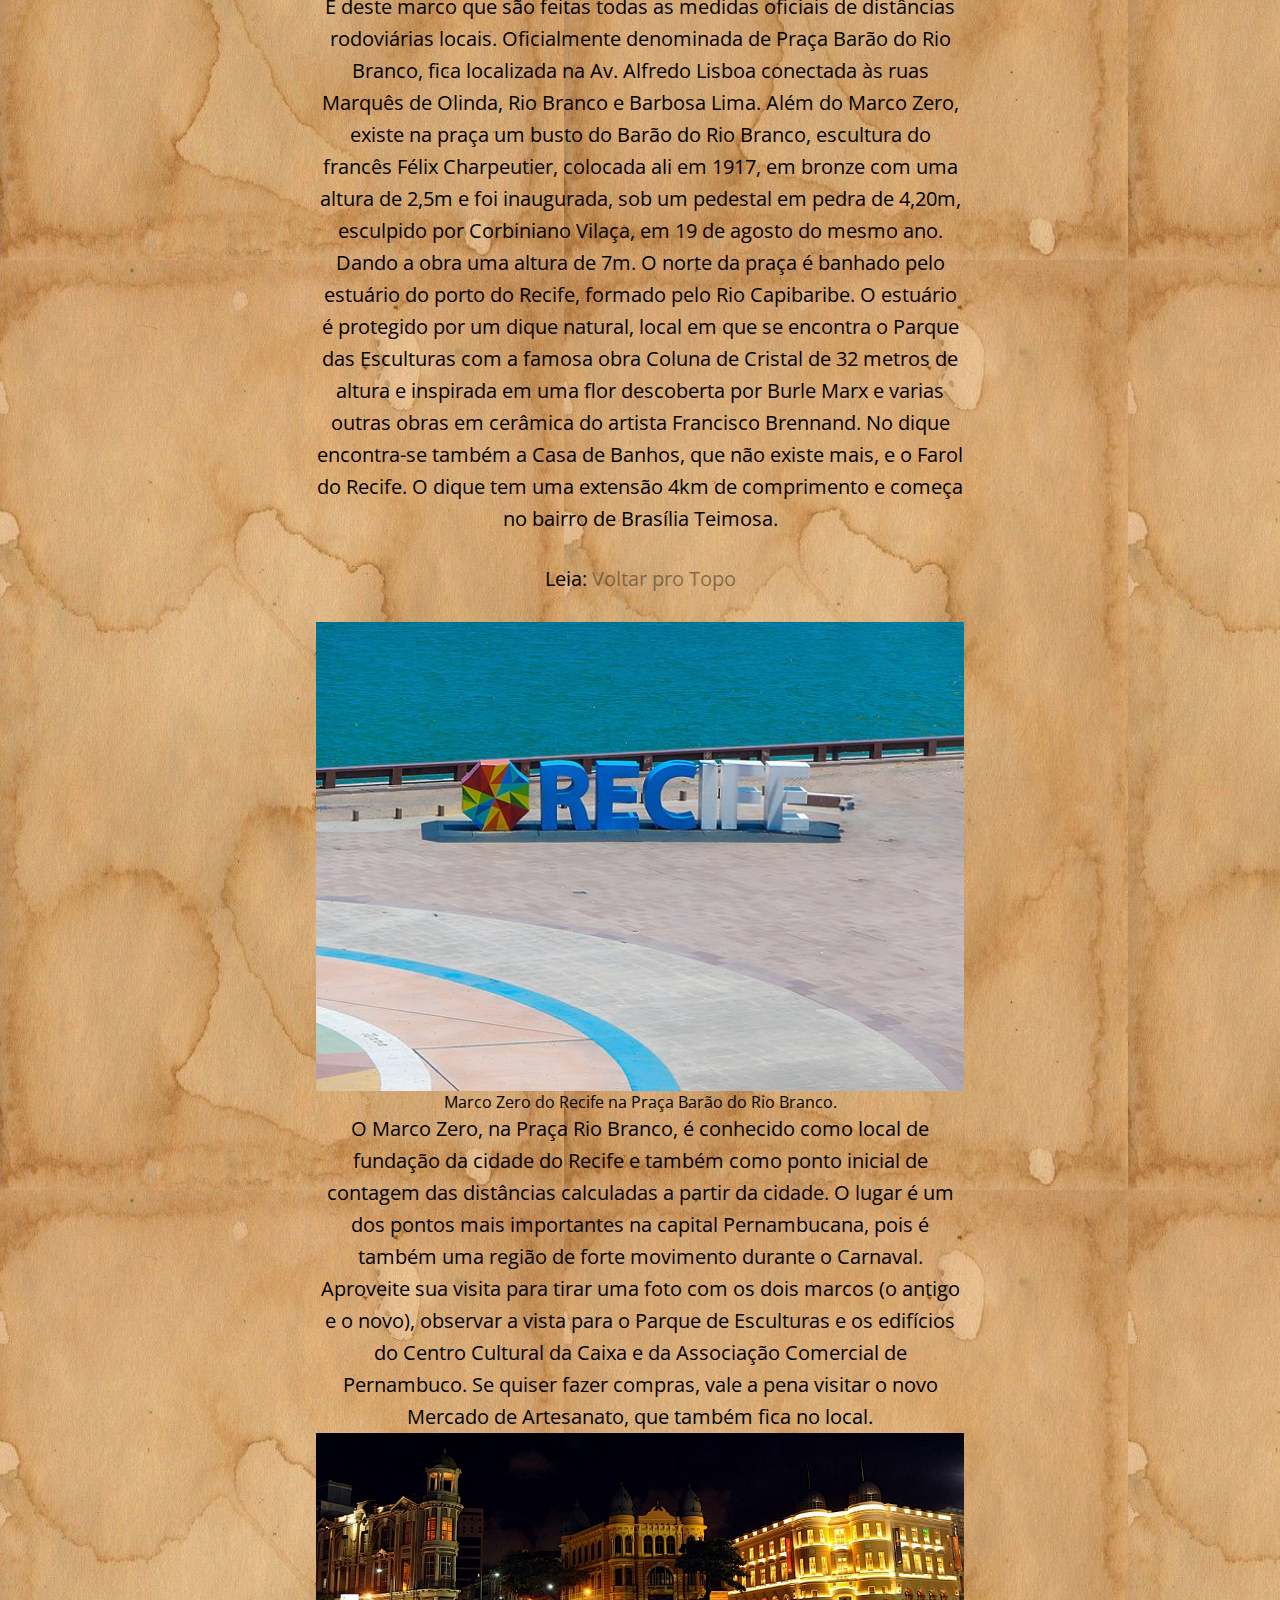
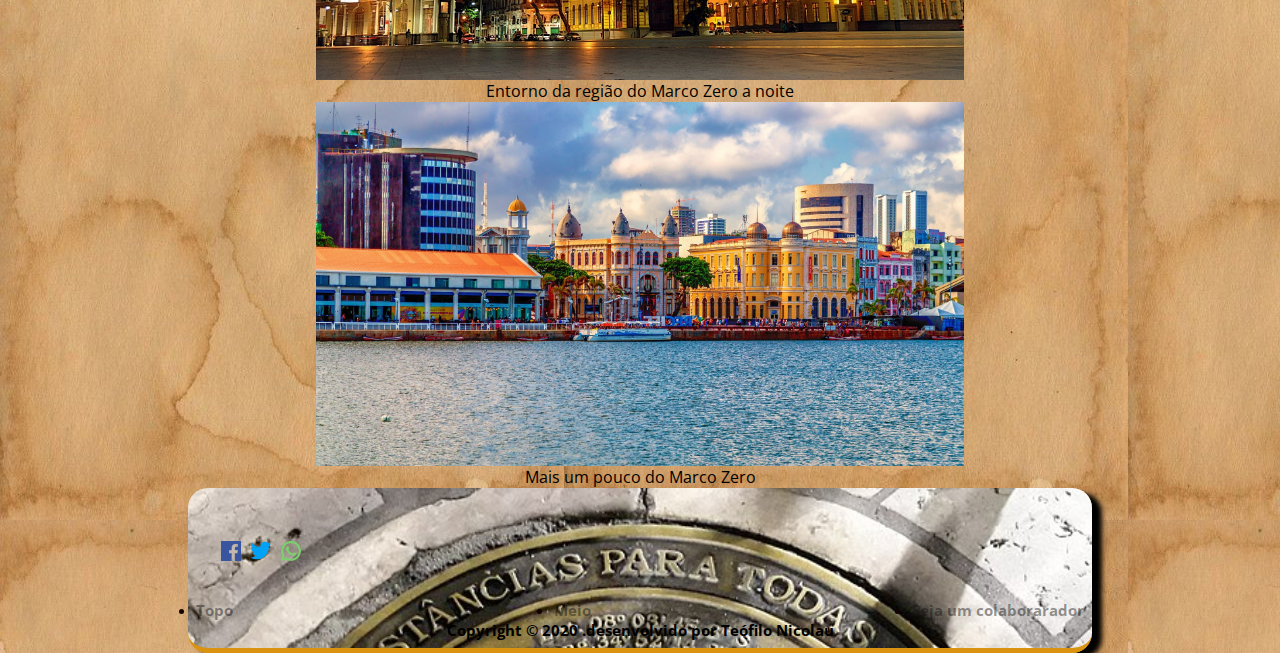
==== commit f755b393: "inclusao de foto_html" ====
--- a/index.html
+++ b/index.html
@@ -146,7 +146,7 @@
             <figcaption>Entorno da região do Marco Zero a noite</figcaption>
           </figure>
           <figure>
-            <img src="./images/p&b.jpgg" alt="" />
+            <img src="./images/recife-2014127_1920.jpg" alt="" />
             <figcaption>Mais um pouco do Marco Zero</figcaption>
          </figure>
       </main>
